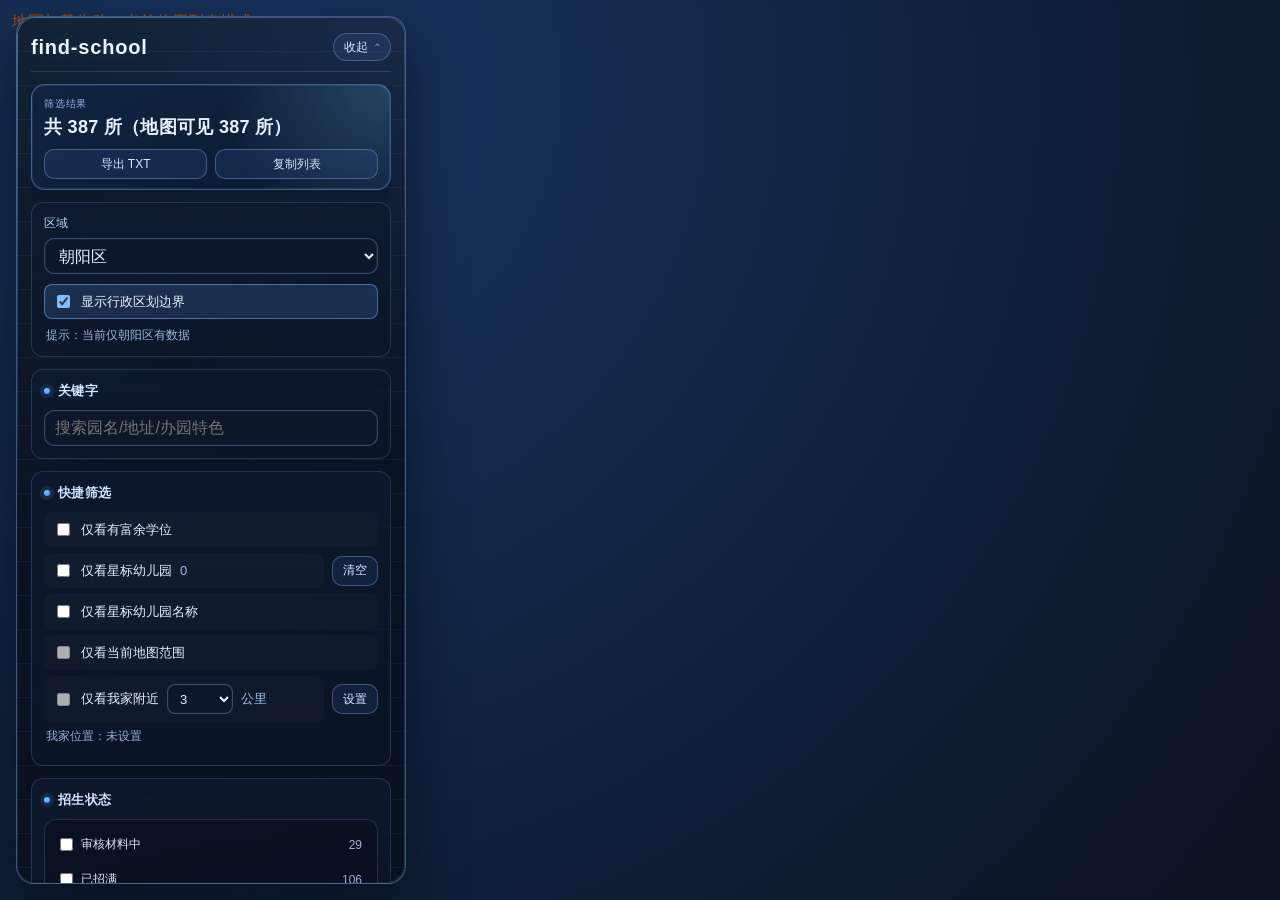
==== web/index.html @ f579c51c "Implement initial version of the nursery selection map application, including HTML structure, CSS st" ====
<!doctype html>
<html lang="zh-CN">
  <head>
    <meta charset="UTF-8" />
    <meta name="viewport" content="width=device-width, initial-scale=1.0" />
    <title>find-school</title>
    <link rel="stylesheet" href="./style.css" />
  </head>
  <body>
    <main class="screen">
      <div id="mapContainer" class="map-canvas"></div>

      <aside id="filterPanel" class="floating-panel">
        <section class="panel-title">
          <div class="panel-title-head">
            <h1>find-school</h1>
            <button
              id="panelCollapseBtn"
              type="button"
              class="panel-collapse-btn"
              aria-expanded="true"
              aria-label="收起筛选面板"
            >
              <span class="collapse-btn-text">收起</span>
              <span class="collapse-btn-icon" aria-hidden="true">⌃</span>
            </button>
          </div>
        </section>

        <div id="panelContent" class="panel-content">
        <section class="panel-meta">
          <div class="panel-meta-text">
            <div>
              <p class="panel-meta-label">筛选结果</p>
              <p id="resultCount">共 0 条</p>
            </div>
          </div>
          <div class="panel-meta-actions">
            <button id="exportTxtBtn" type="button" class="ghost-btn panel-meta-action-btn">导出 TXT</button>
            <button id="copyTxtBtn" type="button" class="ghost-btn panel-meta-action-btn">复制列表</button>
          </div>
        </section>

        <section class="top-region-control">
          <label for="districtSelect" class="top-region-label">区域</label>
          <select id="districtSelect" class="top-region-select">
            <option value="东城区">东城区</option>
            <option value="西城区">西城区</option>
            <option value="朝阳区" selected>朝阳区</option>
            <option value="丰台区">丰台区</option>
            <option value="石景山区">石景山区</option>
            <option value="海淀区">海淀区</option>
            <option value="门头沟区">门头沟区</option>
            <option value="房山区">房山区</option>
            <option value="通州区">通州区</option>
            <option value="顺义区">顺义区</option>
            <option value="昌平区">昌平区</option>
            <option value="大兴区">大兴区</option>
            <option value="怀柔区">怀柔区</option>
            <option value="平谷区">平谷区</option>
            <option value="密云区">密云区</option>
            <option value="延庆区">延庆区</option>
          </select>
          <label class="checkbox-line top-region-boundary-line">
            <input id="showDistrictBoundaryInput" type="checkbox" checked />
            <span>显示行政区划边界</span>
          </label>
          <p class="top-region-hint">提示：当前仅朝阳区有数据</p>
        </section>

        <section class="filter-group">
          <h3>关键字</h3>
          <input id="keywordInput" type="text" placeholder="搜索园名/地址/办园特色" />
        </section>

        <section class="filter-group">
          <h3>快捷筛选</h3>
          <label class="checkbox-line">
            <input id="onlyHasOddsInput" type="checkbox" />
            <span>仅看有富余学位</span>
          </label>
          <div class="near-home-inline">
            <label class="checkbox-line">
              <input id="onlyStarredInput" type="checkbox" />
              <span>仅看星标幼儿园</span>
              <span id="starredCountText" class="inline-radius-unit">0</span>
            </label>
            <button id="clearStarredBtn" type="button" class="ghost-btn near-home-action-btn">清空</button>
          </div>
          <label class="checkbox-line">
            <input id="onlyShowStarredNamesInput" type="checkbox" />
            <span>仅看星标幼儿园名称</span>
          </label>
          <label class="checkbox-line">
            <input id="mapBoundsOnlyInput" type="checkbox" />
            <span>仅看当前地图范围</span>
          </label>
          <div class="near-home-inline">
            <label class="checkbox-line">
            <input id="onlyNearHomeInput" type="checkbox" />
            <span>仅看我家附近</span>
            <select id="homeRadiusSelect" class="inline-radius-select"></select>
            <span class="inline-radius-unit">公里</span>
            </label>
            <button id="homePointActionBtn" type="button" class="ghost-btn near-home-action-btn">设置</button>
          </div>
          <p id="homeLocationText" class="near-home-hint">我家位置：未设置</p>
        </section>

        <section class="filter-group">
          <h3>招生状态</h3>
          <div id="applyStatusFacet" class="facet-list"></div>
        </section>

        <section class="filter-group">
          <h3>办园属性</h3>
          <div class="facet-block">
            <h4>普惠类型</h4>
            <div id="inclusiveFacet" class="facet-list"></div>
          </div>
          <div class="facet-block">
            <h4>幼儿园级别</h4>
            <div id="levelFacet" class="facet-list"></div>
          </div>
          <div class="facet-block">
            <h4>办园性质</h4>
            <div id="natureFacet" class="facet-list"></div>
          </div>
        </section>

        <section class="filter-group">
          <h3>费用与监管</h3>
          <div class="facet-block">
            <h4>基础月费分档</h4>
            <div id="monthCostFacet" class="facet-list"></div>
          </div>
          <div class="facet-block">
            <h4>督导评级</h4>
            <div id="superviseFacet" class="facet-list"></div>
          </div>
        </section>

        <section class="filter-group">
          <h3>区域</h3>
          <div class="facet-block">
            <h4>街道</h4>
            <div id="streetFacet" class="facet-list"></div>
          </div>
        </section>

        <section class="panel-footer">
          <button id="resetBtn" type="button" class="primary panel-reset-btn">重置</button>
          <p class="panel-source-text">数据来源：<a href="https://yery.bjchyedu.cn/" target="_blank" rel="noopener noreferrer">朝阳区幼儿园入院登记报名服务平台</a></p>
        </section>
        </div>
      </aside>

    </main>

    <script type="module" src="./app.js"></script>
  </body>
</html>
---- web/style.css ----
:root {
  --bg: #0b1220;
  --glass: rgba(14, 20, 36, 0.72);
  --glass-soft: rgba(20, 30, 52, 0.52);
  --line: rgba(170, 198, 255, 0.28);
  --line-soft: rgba(156, 193, 255, 0.18);
  --text: #e7f0ff;
  --muted: #9cb2d6;
  --accent: #4da1ff;
  --accent-strong: #2f82ff;
  --accent-soft: #7ebeff;
  --dash-cyan: #73d5ff;
  --dash-blue: #4f89ff;
  --warn: #f2b84b;
}

* {
  box-sizing: border-box;
}

html,
body {
  margin: 0;
  width: 100%;
  height: 100%;
  overflow: hidden;
  font-family: "PingFang SC", "Source Han Sans SC", "Microsoft YaHei", "Noto Sans SC", sans-serif;
  background: var(--bg);
  color: var(--text);
}

.screen {
  position: relative;
  width: 100vw;
  height: 100vh;
}

.map-canvas {
  position: absolute;
  inset: 0;
  background: radial-gradient(circle at 20% 10%, #173460, #0b1220);
}

.status {
  font-size: 13px;
  color: var(--accent);
}

.status.warn {
  color: var(--warn);
}

button,
input,
select {
  font: inherit;
}

.primary {
  border: 1px solid var(--line);
  background: linear-gradient(120deg, var(--accent-strong), #3a68f7);
  color: var(--text);
  border-radius: 12px;
  height: 36px;
  padding: 0 14px;
  cursor: pointer;
  border-color: rgba(117, 186, 255, 0.5);
  box-shadow: 0 8px 20px rgba(47, 130, 255, 0.28);
}

.primary:hover {
  filter: brightness(1.06);
}

.floating-panel {
  position: absolute;
  z-index: 20;
  top: 16px;
  left: 16px;
  width: 390px;
  max-height: calc(100vh - 32px);
  overflow: auto;
  border-radius: 18px;
  border: 1px solid rgba(151, 196, 255, 0.38);
  background:
    linear-gradient(135deg, rgba(115, 213, 255, 0.06), transparent 44%),
    radial-gradient(circle at 100% 0%, rgba(85, 160, 255, 0.14), transparent 45%),
    repeating-linear-gradient(
      180deg,
      rgba(169, 205, 255, 0.05) 0px,
      rgba(169, 205, 255, 0.05) 1px,
      transparent 1px,
      transparent 34px
    ),
    linear-gradient(165deg, rgba(10, 19, 35, 0.95), rgba(8, 15, 30, 0.9));
  backdrop-filter: blur(10px);
  box-shadow: 0 22px 56px rgba(4, 8, 16, 0.58);
  padding: 16px 14px 18px;
  transition: transform 0.24s ease, opacity 0.24s ease, max-height 0.36s ease, padding 0.3s ease;
  isolation: isolate;
  animation: panel-in 0.35s ease-out;
}

.floating-panel::before {
  content: "";
  position: absolute;
  inset: 0;
  border-radius: inherit;
  padding: 1px;
  background: linear-gradient(145deg, rgba(119, 184, 255, 0.5), rgba(73, 108, 255, 0.06) 44%, rgba(115, 213, 255, 0.2));
  -webkit-mask: linear-gradient(#fff 0 0) content-box, linear-gradient(#fff 0 0);
  -webkit-mask-composite: xor;
  mask-composite: exclude;
  pointer-events: none;
  z-index: -1;
}

.floating-panel::-webkit-scrollbar {
  width: 8px;
  height: 8px;
}

.floating-panel::-webkit-scrollbar-thumb {
  border-radius: 999px;
  background-color: rgba(114, 163, 235, 0);
  transition: background-color 0.24s ease;
}

.floating-panel::-webkit-scrollbar-track {
  background: transparent;
}

.floating-panel {
  scrollbar-width: thin;
  scrollbar-color: transparent transparent;
}

.floating-panel.is-scrolling {
  scrollbar-color: rgba(114, 163, 235, 0.48) transparent;
}

.floating-panel.is-scrolling::-webkit-scrollbar-thumb {
  background-color: rgba(114, 163, 235, 0.48);
}

.floating-panel.is-collapsed {
  max-height: 84px;
  overflow: hidden;
  padding-bottom: 12px;
}

.floating-panel.is-collapsed .panel-title {
  margin-bottom: 0;
}

.floating-panel.no-collapse-transition,
.floating-panel.no-collapse-transition .panel-content,
.floating-panel.no-collapse-transition .collapse-btn-icon {
  transition: none !important;
  animation: none !important;
}

.panel-title {
  margin-bottom: 12px;
  padding-bottom: 10px;
  border-bottom: 1px solid var(--line-soft);
  position: relative;
}

.panel-title-head {
  display: flex;
  align-items: center;
  gap: 10px;
}

.panel-title h1 {
  margin: 0;
  font-size: 20px;
  font-weight: 700;
  line-height: 1.4;
  letter-spacing: 0.8px;
  color: #eef5ff;
  text-shadow: 0 0 16px rgba(99, 180, 255, 0.18);
  flex: 1;
  min-width: 0;
}

.panel-collapse-btn {
  height: 28px;
  border: 1px solid rgba(132, 181, 247, 0.34);
  border-radius: 999px;
  background: rgba(84, 141, 226, 0.12);
  color: #d5e8ff;
  display: inline-flex;
  align-items: center;
  gap: 6px;
  padding: 0 10px;
  cursor: pointer;
  transition: background 0.2s ease, border-color 0.2s ease, color 0.2s ease;
}

.panel-collapse-btn:hover {
  border-color: rgba(150, 203, 255, 0.58);
  background: rgba(99, 162, 250, 0.22);
}

.collapse-btn-text {
  font-size: 12px;
  line-height: 1;
}

.collapse-btn-icon {
  font-size: 12px;
  line-height: 1;
  transition: transform 0.28s ease;
}

.floating-panel.is-collapsed .collapse-btn-icon {
  transform: rotate(180deg);
}

.panel-content {
  overflow: hidden;
  max-height: 2400px;
  opacity: 1;
  transform: translateY(0);
  transition: max-height 0.36s ease, opacity 0.24s ease, transform 0.32s ease;
}

.floating-panel.is-collapsed .panel-content {
  max-height: 0;
  opacity: 0;
  transform: translateY(-10px);
  pointer-events: none;
}

.panel-meta {
  margin-bottom: 12px;
  padding: 12px 12px 10px;
  border: 1px solid rgba(103, 180, 255, 0.42);
  border-radius: 14px;
  background:
    radial-gradient(circle at 100% 0%, rgba(120, 210, 255, 0.22), transparent 45%),
    linear-gradient(145deg, rgba(17, 38, 67, 0.84), rgba(11, 24, 48, 0.82));
  box-shadow:
    inset 0 0 0 1px rgba(197, 226, 255, 0.08),
    0 10px 24px rgba(3, 9, 20, 0.26);
}

.panel-meta p {
  margin: 0;
  font-size: 13px;
  color: var(--muted);
  text-align: left;
}

.panel-meta .sub-text {
  margin-top: 4px;
  font-size: 12px;
  color: #8ea6d1;
}

.panel-meta .sub-text a {
  color: #9ec8ff;
}

.panel-meta-text {
  min-height: 42px;
  display: flex;
  align-items: center;
}

.panel-meta-actions {
  margin-top: 10px;
  display: flex;
  gap: 8px;
}

.panel-meta-action-btn {
  height: 30px;
  font-size: 12px;
  padding: 0 10px;
}

.panel-meta-label {
  font-size: 10px !important;
  letter-spacing: 0.8px;
  text-transform: uppercase;
  color: #96b4e9 !important;
  margin-bottom: 4px !important;
}

#resultCount {
  width: 100%;
  color: #eaf2ff;
  font-size: 18px;
  font-weight: 700;
  line-height: 1.35;
  letter-spacing: 0.3px;
  font-variant-numeric: tabular-nums;
}

.top-region-control {
  margin-bottom: 12px;
  padding: 12px;
  border-radius: 12px;
  border: 1px solid var(--line-soft);
  background: linear-gradient(170deg, rgba(15, 27, 49, 0.76), rgba(11, 21, 41, 0.7));
}

.top-region-label {
  display: block;
  margin-bottom: 6px;
  font-size: 12px;
  color: #b9d2fa;
  letter-spacing: 0.4px;
}

.top-region-select,
.filter-group input[type="text"],
.inline-radius-select {
  border: 1px solid rgba(141, 182, 242, 0.34);
  background: rgba(13, 24, 44, 0.88);
  color: var(--text);
  box-shadow: inset 0 0 0 1px rgba(184, 220, 255, 0.04);
}

.top-region-select {
  width: 100%;
  height: 36px;
  border-radius: 10px;
  padding: 0 10px;
}

.top-region-hint {
  margin: 8px 2px 0;
  font-size: 12px;
  color: #9cb7e3;
}

.panel-footer {
  margin-top: 4px;
  padding: 12px;
  border-radius: 12px;
  border: 1px solid var(--line-soft);
  background: linear-gradient(170deg, rgba(15, 27, 49, 0.72), rgba(11, 20, 40, 0.68));
}

.panel-reset-btn {
  width: 100%;
  height: 38px;
}

.panel-source-text {
  margin: 10px 2px 0;
  font-size: 12px;
  color: #91addb;
}

.panel-source-text a {
  color: #9ec8ff;
}

.filter-group {
  margin-bottom: 12px;
  padding: 12px;
  border-radius: 12px;
  border: 1px solid var(--line-soft);
  background: linear-gradient(170deg, rgba(15, 27, 49, 0.72), rgba(11, 21, 40, 0.66));
  transition: transform 0.18s ease, border-color 0.18s ease, box-shadow 0.18s ease;
}

.filter-group:hover {
  transform: translateY(-1px);
  border-color: rgba(138, 186, 248, 0.36);
  box-shadow: 0 8px 18px rgba(7, 14, 26, 0.22);
}

.filter-group h3 {
  margin: 0 0 10px;
  font-size: 13px;
  font-weight: 700;
  color: #d2e4ff;
  letter-spacing: 0.4px;
  display: flex;
  align-items: center;
  gap: 8px;
}

.filter-group h3::before {
  content: "";
  width: 6px;
  height: 6px;
  border-radius: 999px;
  background: linear-gradient(145deg, var(--dash-cyan), var(--dash-blue));
  box-shadow: 0 0 0 4px rgba(101, 172, 255, 0.12);
}

.filter-group input[type="text"] {
  width: 100%;
  height: 36px;
  border-radius: 10px;
  padding: 0 10px;
}

.top-region-select:focus,
.filter-group input[type="text"]:focus,
.inline-radius-select:focus {
  outline: none;
  border-color: rgba(137, 194, 255, 0.75);
  box-shadow:
    inset 0 0 0 1px rgba(168, 219, 255, 0.2),
    0 0 0 3px rgba(80, 154, 255, 0.16);
}

.facet-block h4 {
  margin: 10px 0 8px;
  font-size: 12px;
  color: #a9c2e8;
  letter-spacing: 0.2px;
}

.facet-list {
  max-height: 148px;
  overflow: auto;
  border: 1px solid rgba(145, 187, 245, 0.2);
  border-radius: 12px;
  padding: 6px;
  background: rgba(8, 15, 30, 0.52);
  scrollbar-width: thin;
  scrollbar-color: transparent transparent;
}

.facet-list::-webkit-scrollbar {
  width: 6px;
  height: 6px;
}

.facet-list::-webkit-scrollbar-thumb {
  border-radius: 999px;
  background-color: rgba(132, 177, 242, 0);
  transition: background-color 0.22s ease;
}

.facet-list.is-scrolling {
  scrollbar-color: rgba(132, 177, 242, 0.45) transparent;
}

.facet-list.is-scrolling::-webkit-scrollbar-thumb {
  background-color: rgba(132, 177, 242, 0.45);
}

.facet-item {
  display: grid;
  grid-template-columns: auto 1fr auto;
  align-items: center;
  gap: 8px;
  margin: 2px 0;
  padding: 7px 8px;
  border-radius: 8px;
  border: 1px solid transparent;
  transition: background 0.18s ease, border-color 0.18s ease;
  color: #dce8ff;
  font-size: 12px;
}

.facet-item:hover {
  border-color: rgba(133, 179, 246, 0.3);
  background: rgba(93, 151, 234, 0.13);
}

.facet-item input {
  margin: 0;
  accent-color: var(--accent-soft);
}

.facet-item input:checked + span {
  color: #f3f8ff;
  font-weight: 600;
}

.facet-item .count {
  margin-left: auto;
  color: var(--muted);
  font-variant-numeric: tabular-nums;
}

.facet-item input:checked ~ .count {
  color: #b7d6ff;
}

.checkbox-line {
  display: flex;
  align-items: center;
  gap: 8px;
  margin: 6px 0;
  padding: 7px 8px;
  border: 1px solid transparent;
  border-radius: 8px;
  background: rgba(255, 255, 255, 0.02);
  transition: background 0.16s ease, border-color 0.16s ease;
  font-size: 13px;
}

.checkbox-line:hover {
  border-color: rgba(126, 176, 246, 0.26);
  background: rgba(95, 145, 230, 0.09);
}

.checkbox-line input {
  accent-color: var(--accent-soft);
}

.checkbox-line:has(input:checked) {
  border-color: rgba(126, 186, 255, 0.48);
  background: rgba(95, 157, 230, 0.18);
}

.near-home-inline {
  display: flex;
  align-items: center;
  gap: 8px;
  flex-wrap: wrap;
}

.near-home-inline .checkbox-line {
  margin: 0;
  flex: 1 1 220px;
}

.near-home-action-btn {
  width: fit-content;
  min-width: 0;
  height: 30px;
  font-size: 12px;
  padding: 0 10px;
  white-space: nowrap;
}

.near-home-inline .near-home-action-btn {
  flex: 0 0 auto;
}

.inline-radius-select {
  width: 66px;
  height: 30px;
  border-radius: 8px;
  padding: 0 8px;
}

.inline-radius-unit {
  color: #a5bfeb;
}

.near-home-hint {
  margin: 6px 2px 8px;
  font-size: 12px;
  color: #92afdc;
}

.action-row {
  display: flex;
  gap: 8px;
  margin: 8px 0;
}

.ghost-btn {
  flex: 1;
  height: 30px;
  border: 1px solid rgba(141, 182, 242, 0.36);
  background: rgba(74, 125, 211, 0.12);
  color: #dbe7ff;
  border-radius: 10px;
  cursor: pointer;
}

.ghost-btn:hover {
  background: rgba(92, 147, 237, 0.2);
}

.top-region-boundary-line {
  margin-top: 10px;
}

@keyframes panel-in {
  from {
    opacity: 0;
    transform: translateX(-10px);
  }
  to {
    opacity: 1;
    transform: translateX(0);
  }
}

/* Strip Baidu InfoWindow shell globally (some runtime nodes are mounted outside map container). */
.BMap_pop,
.BMap_top,
.BMap_center,
.BMap_bottom,
.BMap_bubble_title,
.BMap_bubble_content {
  background: transparent !important;
  border: none !important;
  box-shadow: none !important;
}

.BMap_pop > div {
  background-color: transparent !important;
  border-color: transparent !important;
}

.BMap_top,
.BMap_center,
.BMap_bottom,
.BMap_top div,
.BMap_center div,
.BMap_bottom div,
.BMap_pop td {
  background: none !important;
  background-image: none !important;
  border: none !important;
}

.BMap_bubble_content {
  padding: 0 !important;
  margin: 0 !important;
}

.BMap_bubble_title {
  display: none !important;
  height: 0 !important;
  line-height: 0 !important;
  padding: 0 !important;
}

.BMap_shadow {
  display: none !important;
}

#mapContainer .nursery-info-panel {
  margin: 0;
  user-select: text;
  -webkit-user-select: text;
  cursor: default;
}

#mapContainer .nursery-info-panel * {
  user-select: text;
  -webkit-user-select: text;
}

@media (max-width: 860px) {
  .floating-panel {
    top: 8px;
    left: 8px;
    width: calc(100vw - 16px);
    max-height: calc(100vh - 16px);
  }
}
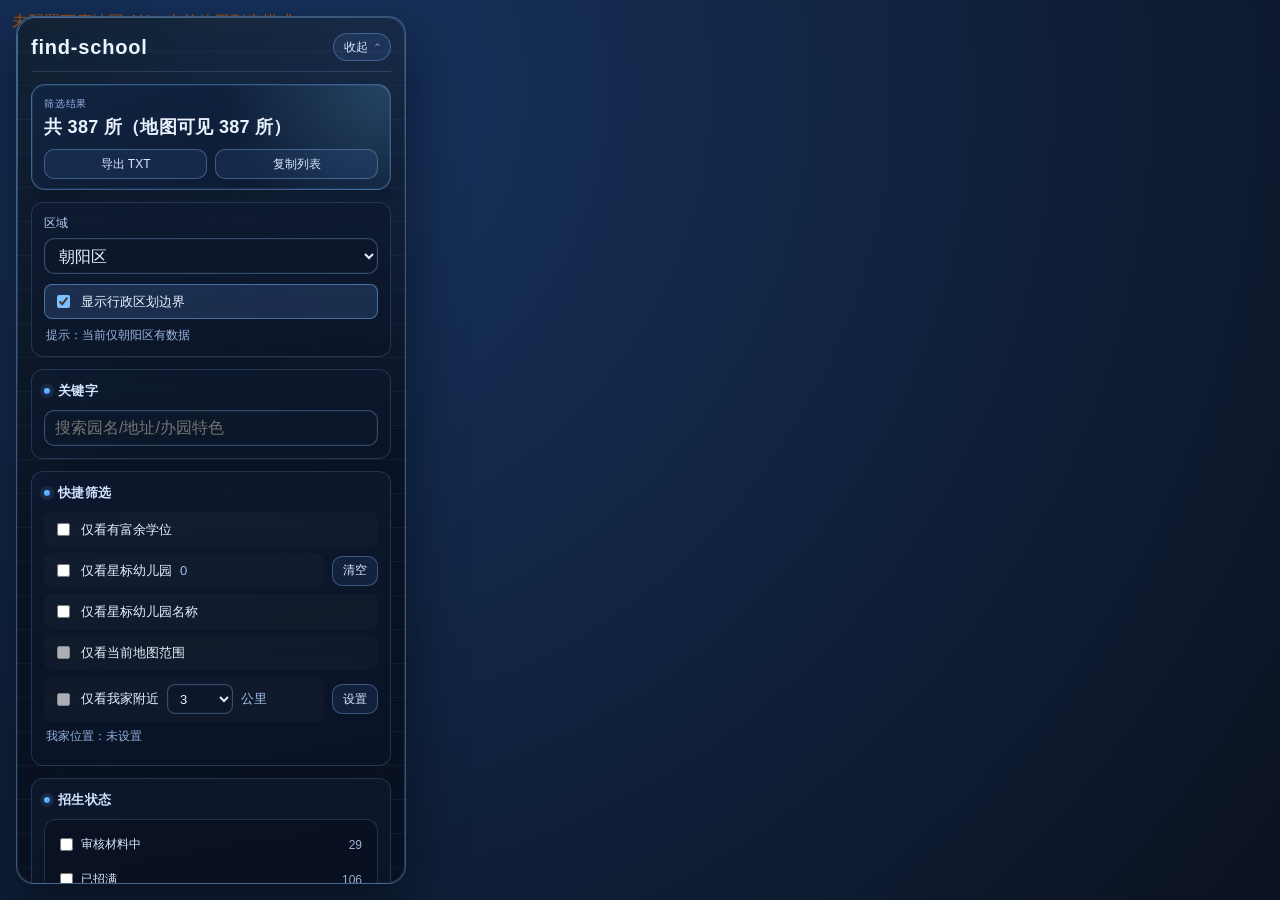
==== commit 0215d974: "fix: 支持密钥环境变量注入并修复缺少 AK 报错 - 新增 web/config.js 并在页面中加载，改为运行时读取地图密钥 - Pages 工作流改为从仓库 Secret 注入 BAIDU_M" ====
--- a/web/index.html
+++ b/web/index.html
@@ -157,6 +157,7 @@
 
     </main>
 
+    <script src="./config.js"></script>
     <script type="module" src="./app.js"></script>
   </body>
 </html>
